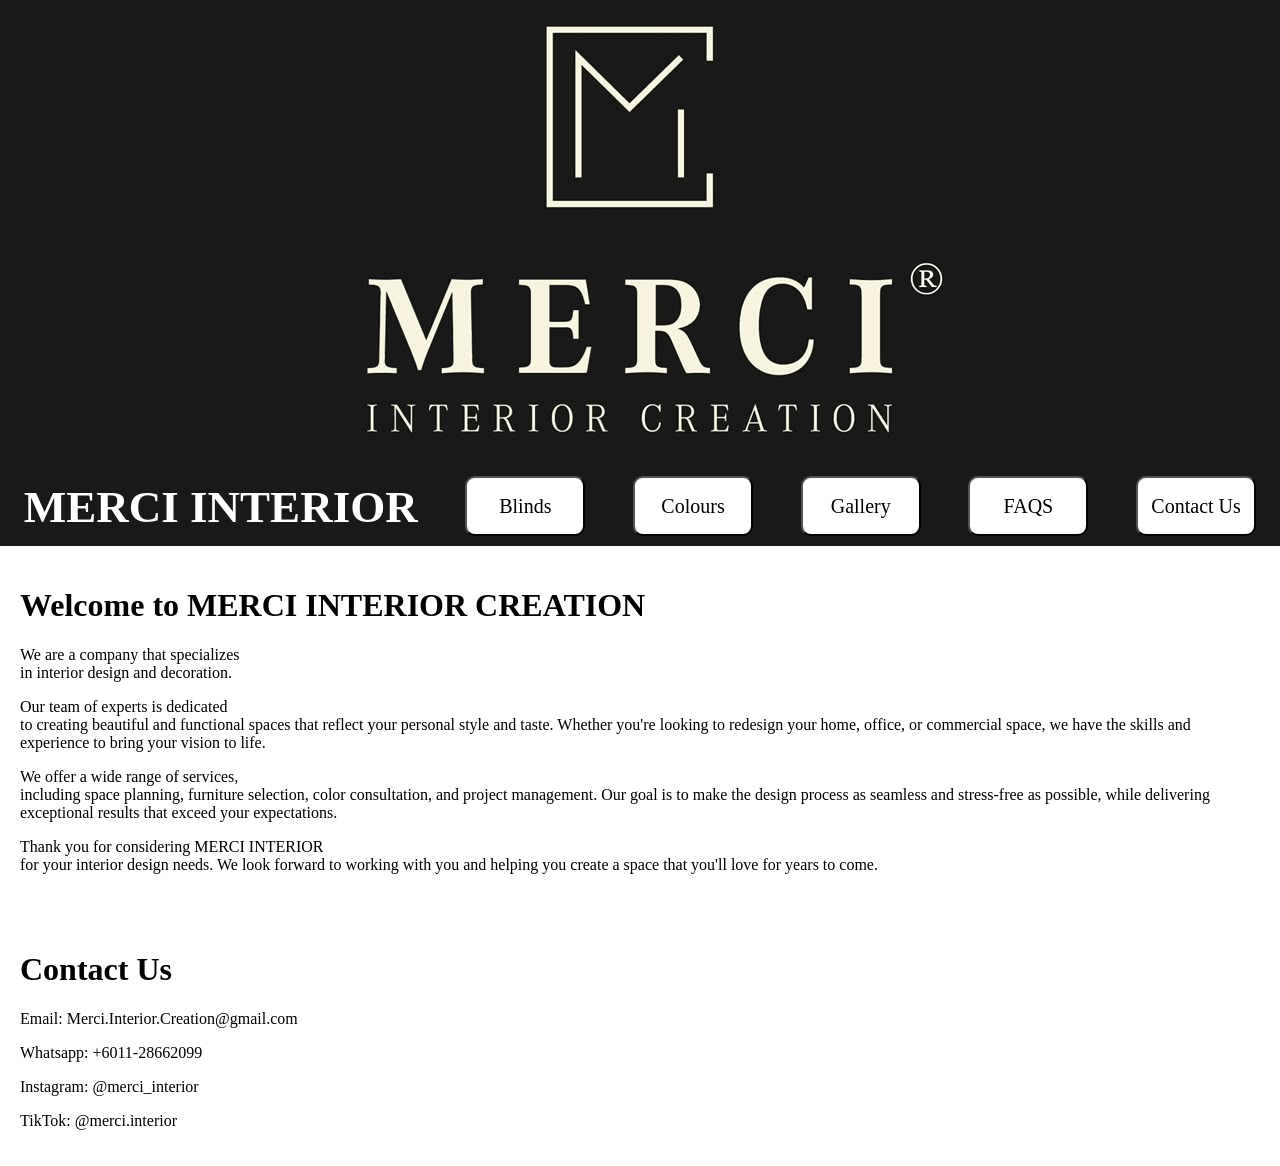
==== index.html @ 15bc0931 "made the header on top of all, and add few more transitions:" ====
<!DOCTYPE html>
<html lang="en">

    <head>
        <title>MERCI INTERIOR</title>
        <link rel="stylesheet" href="style.css">
        <meta name="viewport" content="width=device-width, initial-scale=1.0">
    </head>

    <body>
        <div class="layout">
            <div class="background">
                <img src="images/logo.jpeg" alt="Background Image">
            </div>
            <div class="header">
                <h1>MERCI INTERIOR</h1>
                <button>Blinds</button>
                <button>Colours</button>
                <button>Gallery</button>
                <button>FAQS</button>
                <button>Contact Us</button>
            </div>
            <div class="content">
                <div class="scroll-fade-in">
                    <h1>Welcome to MERCI INTERIOR CREATION</h1>
                    <p>We are a company that specializes <br> in interior design and decoration.</p>
                    <p>Our team of experts is dedicated <br> to creating beautiful and functional spaces that reflect your personal style and taste. Whether you're looking to redesign your home, office, or commercial space, we have the skills and experience to bring your vision to life.</p>
                    <p>We offer a wide range of services, <br>including space planning, furniture selection, color consultation, and project management. Our goal is to make the design process as seamless and stress-free as possible, while delivering exceptional results that exceed your expectations.</p>
                    <p>Thank you for considering MERCI INTERIOR <br>for your interior design needs. We look forward to working with you and helping you create a space that you'll love for years to come.</p>
                </div>
            </div>
            <div class="contact">
                <h1>Contact Us</h1>
                <p>Email: Merci.Interior.Creation@gmail.com</p>
                <p>Whatsapp: +6011-28662099</p>
                <p>Instagram: @merci_interior</p>
                <p>TikTok: @merci.interior</p>
            </div>
        </div>
    </body>

</html>
---- style.css ----
.layout {
    display: grid;
    grid-template-columns: auto;
    grid-template-rows: auto auto auto auto; 
    /* auto= text use how much then the box will be how much */
    /* 1fr= the box will be how much it left, eg if the first box is 400px, then the second box will be 100% - 400px */
    grid-template-areas: 
                        "background "
                        "header"
                        "content"
                        "contact";
}

.background {
    grid-area: background;
}

.background img{
    width: 100%;
    height: auto;
    display: block;
}

.header {
    grid-area: header;
    display: flex;
    justify-content: space-around;
    position: sticky;
    top: 0; /* only works with position eg. sticky. Tells sticky "lock here when you reach the top of the screen"*/
    background-color: #191919;
    z-index: 1; /* make sure the header is on top of the background image */
}

.header h1 {
    font-size: 45px;
    margin: 0;
    padding-top: 15px;
    color: white;
}

.content {
    grid-area: content;
    text-align: left;
}

.contact {
    grid-area: contact;
}

/*
.header, .content, .contact {
    border: 1px solid #000;
} */

.content, .contact {
    margin: 10px;
    padding: 10px;
    gap: 10px;
}

button {
    /* button design */
    background-color: white;
    align-items: center;
    margin-top: 10px;
    margin-bottom: 10px;
    border-radius: 10px;
    cursor: pointer;
    width: 120px;
    height: 60px;

    /* font design */
    font-size: 20px;
    color: black;
    font-family: times new roman, sans-serif;
    text-align: center;
}

button:hover {
    background-color: rgb(236, 236, 236);
    color: black;
    border: transparent;
    transform: scale(1.05);
    box-shadow:0 8px 16px 0 rgba(0,0,0,0.6)
}

body {
    margin: 0;
    padding: 0;
}

@keyframes fadeIn {
    from { 
        opacity: 0;
        transform: translateY(20px);
    }
    to { 
        opacity: 1; 
        transform: translateY(0);
    }
}

.scroll-fade-in {
    /* animation part*/
    animation-name: fadeIn;
    animation-duration: 1s;
    animation-timing-function: ease-in-out;
    animation-fill-mode: forwards;    
    /* ^ Attach the keyframe animation */
    animation-timeline: view();
    /* ^ Bind the animation to viewport scroll progress */
    animation-range: entry 0% cover 30%;
    /* ^ The animation starts when the top edge enters, and finishes by the time it reaches 50% into view */
}

/* idk will use anot, code it first play play hahah 
@keyframes fadeOut {
    from {
        opacity: 1;
        transform: translateY(0);
    }
    to {
        opacity: 0;
        transform: translateY(-20px);
    }
}

.scroll-fade-out {
    /* animation part*/
    animation-name: fadeOut;
    animation-duration: 1s;
    animation-timing-function: ease-out;
    animation-fill-mode: forwards;    
    /* ^ Attach the keyframe animation */
    animation-timeline: view();
    /* ^ Bind the animation to viewport scroll progress */
    animation-range: entry 75% cover 30%;
    /* ^ The animation starts when the top edge enters, and finishes by the time it reaches 30% into view */
/*}

@keyframes fadeRight {
    from {
        opacity: 0;
        transform: translateX(-20px);
    }
    to {
        opacity: 1;
        transform: translateX(0);
    }
}

.scroll-fade-right {
    /* animation part*/
    animation-name: fadeRight;
    animation-duration: 1s;
    animation-timing-function: ease-in-out;
    animation-fill-mode: forwards;    
    /* ^ Attach the keyframe animation */
    animation-timeline: view();
    /* ^ Bind the animation to viewport scroll progress */
    animation-range: entry 0% cover 30%;
    /* ^ The animation starts when the top edge enters, and finishes by the time it reaches 30% into view */
/*} */
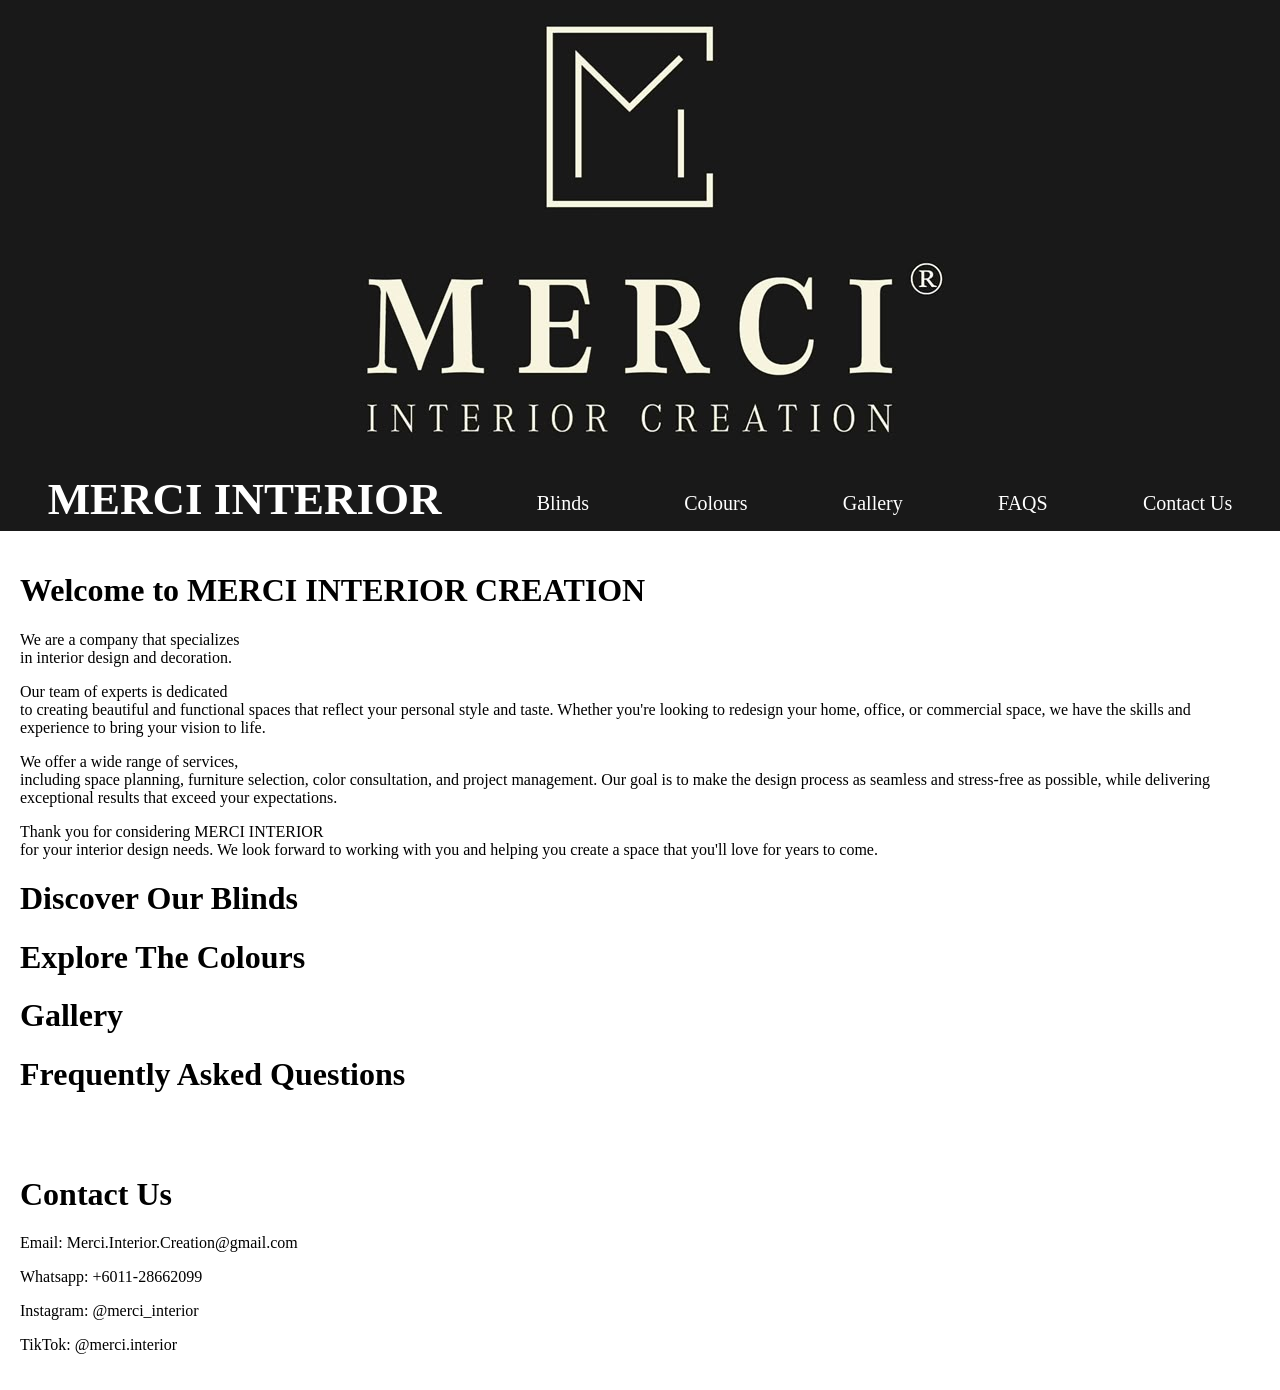
==== commit cbd5302f: "added the scrolling effect, changed to link instead of buttons" ====
--- a/index.html
+++ b/index.html
@@ -14,11 +14,11 @@
             </div>
             <div class="header">
                 <h1>MERCI INTERIOR</h1>
-                <button>Blinds</button>
-                <button>Colours</button>
-                <button>Gallery</button>
-                <button>FAQS</button>
-                <button>Contact Us</button>
+                <p><a href="#blinds">Blinds</a></p>
+                <p><a href="#colours">Colours</a></p>
+                <p><a href="#gallery">Gallery</a></p>
+                <p><a href="#faqs">FAQS</a></p>
+                <p><a href="#contact">Contact Us</a></p>
             </div>
             <div class="content">
                 <div class="scroll-fade-in">
@@ -28,8 +28,20 @@
                     <p>We offer a wide range of services, <br>including space planning, furniture selection, color consultation, and project management. Our goal is to make the design process as seamless and stress-free as possible, while delivering exceptional results that exceed your expectations.</p>
                     <p>Thank you for considering MERCI INTERIOR <br>for your interior design needs. We look forward to working with you and helping you create a space that you'll love for years to come.</p>
                 </div>
+                <div id="blinds" class="scroll-fade-in">
+                    <h1>Discover Our Blinds</h1>
+                </div>
+                <div id="colours" class="scroll-fade-in">
+                    <h1>Explore The Colours</h1>
+                </div>
+                <div id="gallery" class="scroll-fade-in">
+                    <h1>Gallery</h1>
+                </div>
+                <div id="faqs" class="scroll-fade-in">
+                    <h1>Frequently Asked Questions</h1>
+                </div>
             </div>
-            <div class="contact">
+            <div class="contact" id="contact">
                 <h1>Contact Us</h1>
                 <p>Email: Merci.Interior.Creation@gmail.com</p>
                 <p>Whatsapp: +6011-28662099</p>
--- a/style.css
+++ b/style.css
@@ -26,6 +26,7 @@
     display: flex;
     justify-content: space-around;
     position: sticky;
+    align-items: center;
     top: 0; /* only works with position eg. sticky. Tells sticky "lock here when you reach the top of the screen"*/
     background-color: #191919;
     z-index: 1; /* make sure the header is on top of the background image */
@@ -33,9 +34,24 @@
 
 .header h1 {
     font-size: 45px;
-    margin: 0;
-    padding-top: 15px;
+    margin: 0px;
     color: white;
+}
+
+.header a {
+    color: white;
+    font-size: 20px;
+    font-family: Georgia, serif;
+    margin-top: 10px;
+    text-decoration: none;
+    display: inline-block;
+    margin-top: 10px;
+}
+
+.header a:hover {
+    color: rgb(205, 202, 202);
+    transform: scale(1.05);
+    box-shadow:0 8px 16px 0 rgba(0,0,0,0.6)
 }
 
 .content {
@@ -58,9 +74,10 @@
     gap: 10px;
 }
 
-button {
+/* 30/11/2026 choose to not use button, use <a> to jump between sections */
+/*button {
     /* button design */
-    background-color: white;
+    /*background-color: white;
     align-items: center;
     margin-top: 10px;
     margin-bottom: 10px;
@@ -70,19 +87,19 @@
     height: 60px;
 
     /* font design */
-    font-size: 20px;
+    /*font-size: 20px;
     color: black;
-    font-family: times new roman, sans-serif;
+    font-family: Georgia, serif;
     text-align: center;
 }
-
+/*
 button:hover {
     background-color: rgb(236, 236, 236);
     color: black;
     border: transparent;
     transform: scale(1.05);
     box-shadow:0 8px 16px 0 rgba(0,0,0,0.6)
-}
+} */
 
 body {
     margin: 0;
@@ -127,14 +144,14 @@
 
 .scroll-fade-out {
     /* animation part*/
-    animation-name: fadeOut;
+    /*animation-name: fadeOut;
     animation-duration: 1s;
     animation-timing-function: ease-out;
     animation-fill-mode: forwards;    
     /* ^ Attach the keyframe animation */
-    animation-timeline: view();
+    /*animation-timeline: view();
     /* ^ Bind the animation to viewport scroll progress */
-    animation-range: entry 75% cover 30%;
+    /*animation-range: entry 75% cover 30%;
     /* ^ The animation starts when the top edge enters, and finishes by the time it reaches 30% into view */
 /*}
 
@@ -151,13 +168,17 @@
 
 .scroll-fade-right {
     /* animation part*/
-    animation-name: fadeRight;
+    /*animation-name: fadeRight;
     animation-duration: 1s;
     animation-timing-function: ease-in-out;
     animation-fill-mode: forwards;    
     /* ^ Attach the keyframe animation */
-    animation-timeline: view();
+    /*animation-timeline: view();
     /* ^ Bind the animation to viewport scroll progress */
-    animation-range: entry 0% cover 30%;
+    /*animation-range: entry 0% cover 30%;
     /* ^ The animation starts when the top edge enters, and finishes by the time it reaches 30% into view */
 /*} */
+
+html {
+    scroll-behavior: smooth;
+}
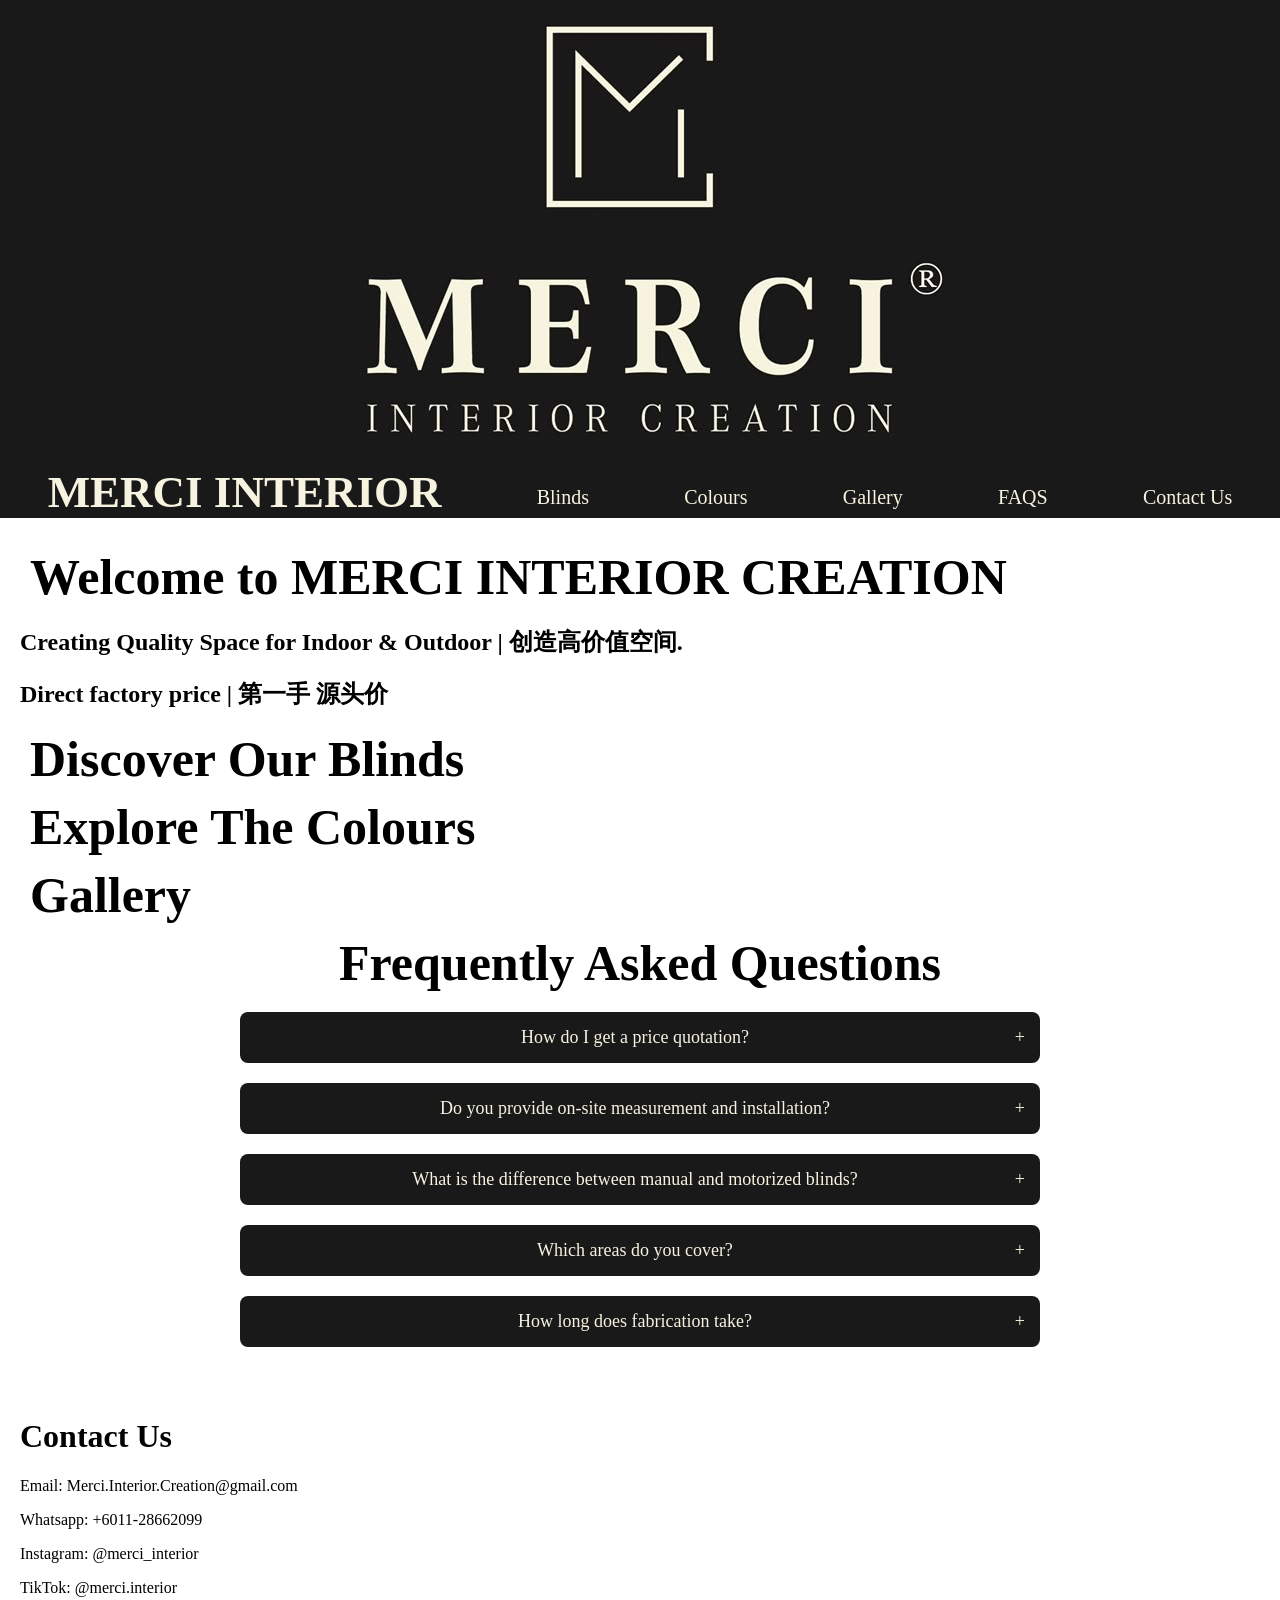
==== commit 037b17d8: "edited faqs and some transition things bruh" ====
--- a/index.html
+++ b/index.html
@@ -12,37 +12,59 @@
             <div class="background">
                 <img src="images/logo.jpeg" alt="Background Image">
             </div>
-            <div class="header">
+            <div class="header headerFade">
                 <h1>MERCI INTERIOR</h1>
-                <p><a href="#blinds">Blinds</a></p>
-                <p><a href="#colours">Colours</a></p>
-                <p><a href="#gallery">Gallery</a></p>
-                <p><a href="#faqs">FAQS</a></p>
-                <p><a href="#contact">Contact Us</a></p>
+                <a href="#blinds">Blinds</a>
+                <a href="#colours">Colours</a>
+                <a href="#gallery">Gallery</a>
+                <a href="#faqs">FAQS</a>
+                <a href="#contact">Contact Us</a>
             </div>
             <div class="content">
-                <div class="scroll-fade-in">
-                    <h1>Welcome to MERCI INTERIOR CREATION</h1>
-                    <p>We are a company that specializes <br> in interior design and decoration.</p>
-                    <p>Our team of experts is dedicated <br> to creating beautiful and functional spaces that reflect your personal style and taste. Whether you're looking to redesign your home, office, or commercial space, we have the skills and experience to bring your vision to life.</p>
-                    <p>We offer a wide range of services, <br>including space planning, furniture selection, color consultation, and project management. Our goal is to make the design process as seamless and stress-free as possible, while delivering exceptional results that exceed your expectations.</p>
-                    <p>Thank you for considering MERCI INTERIOR <br>for your interior design needs. We look forward to working with you and helping you create a space that you'll love for years to come.</p>
+                <div>
+                    <h1 class="scroll-fade-in">Welcome to MERCI INTERIOR CREATION</h1>
+                    <div class="scroll-fade-in">
+                        <h2 class="scroll-fade-in">Creating Quality Space for Indoor & Outdoor | 创造高价值空间.</h2>
+                        <h2 class="scroll-fade-in">Direct factory price | 第一手 源头价</h2>
+                    </div>
                 </div>
-                <div id="blinds" class="scroll-fade-in">
-                    <h1>Discover Our Blinds</h1>
+                <div id="blinds">
+                    <h1 class="scroll-fade-in">Discover Our Blinds</h1>
                 </div>
-                <div id="colours" class="scroll-fade-in">
-                    <h1>Explore The Colours</h1>
+                <div id="colours">
+                    <h1 class="scroll-fade-in">Explore The Colours</h1>
                 </div>
-                <div id="gallery" class="scroll-fade-in">
-                    <h1>Gallery</h1>
+                <div id="gallery">
+                    <h1 class="scroll-fade-in">Gallery</h1>
                 </div>
-                <div id="faqs" class="scroll-fade-in">
-                    <h1>Frequently Asked Questions</h1>
+                <div id="faqs" class="faqs">
+                    <h1 class="scroll-fade-in">Frequently Asked Questions</h1>
+                    <div class="scroll-fade-in">
+                        <details>
+                            <summary>How do I get a price quotation?</summary>
+                            <p>- Send approximate window dimensions (width & height) or window photos to our WhatsApp.</p>
+                        </details>
+                        <details>
+                            <summary>Do you provide on-site measurement and installation?</summary>
+                            <p>- Yes, we provide on-site measurement and installation services. Our team will visit your location to take accurate measurements and ensure a perfect fit for your blinds.</p>
+                        </details>
+                        <details>
+                            <summary>What is the difference between manual and motorized blinds?</summary>
+                            <p>- Manual blinds use a durable roller chain/gearbox, while motorized systems can be controlled via remote or smart app.</p>
+                        </details>
+                        <details>
+                            <summary>Which areas do you cover?</summary>
+                            <p>- We cover the entire country of Malaysia, including Kuala Lumpur, Selangor, Penang, Johor, and other states.</p>
+                        </details>
+                        <details>
+                            <summary>How long does fabrication take?</summary>
+                            <p>- Usually 7–14 working days from finalized measurement to installation.</p>
+                        </details>
+                    </div>
                 </div>
             </div>
             <div class="contact" id="contact">
-                <h1>Contact Us</h1>
+                <h1 class="scroll-fade-right">Contact Us</h1>
                 <p>Email: Merci.Interior.Creation@gmail.com</p>
                 <p>Whatsapp: +6011-28662099</p>
                 <p>Instagram: @merci_interior</p>
--- a/style.css
+++ b/style.css
@@ -35,11 +35,11 @@
 .header h1 {
     font-size: 45px;
     margin: 0px;
-    color: white;
+    color: #f6f3e0;
 }
 
 .header a {
-    color: white;
+    color: #f6f3e0;
     font-size: 20px;
     font-family: Georgia, serif;
     margin-top: 10px;
@@ -49,14 +49,21 @@
 }
 
 .header a:hover {
-    color: rgb(205, 202, 202);
+    color: white;
     transform: scale(1.05);
-    box-shadow:0 8px 16px 0 rgba(0,0,0,0.6)
+    box-shadow:0 8px 16px 0 rgba(0,0,0,0.6);
+    text-decoration: underline;
 }
 
 .content {
     grid-area: content;
     text-align: left;
+}
+
+.content h1 {
+    font-size: 50px;
+    margin: 10px;
+    color: black;
 }
 
 .contact {
@@ -109,7 +116,7 @@
 @keyframes fadeIn {
     from { 
         opacity: 0;
-        transform: translateY(20px);
+        transform: translateY(30px);
     }
     to { 
         opacity: 1; 
@@ -120,6 +127,30 @@
 .scroll-fade-in {
     /* animation part*/
     animation-name: fadeIn;
+    animation-duration: 1.5s;
+    animation-timing-function: ease-in-out;
+    animation-fill-mode: forwards;  
+    /* ^ Attach the keyframe animation */
+    animation-timeline: view();
+    /* ^ Bind the animation to viewport scroll progress */
+    animation-range: entry 0% cover 30%;
+    /* ^ The animation starts when the top edge enters, and finishes by the time it reaches 50% into view */
+}
+
+@keyframes fadeRight {
+    from {
+        opacity: 0;
+        transform: translateX(-30px);
+    }
+    to {
+        opacity: 1;
+        transform: translateX(0);
+    }
+}
+
+.scroll-fade-right {
+    /* animation part*/
+    animation-name: fadeRight;
     animation-duration: 1s;
     animation-timing-function: ease-in-out;
     animation-fill-mode: forwards;    
@@ -127,58 +158,60 @@
     animation-timeline: view();
     /* ^ Bind the animation to viewport scroll progress */
     animation-range: entry 0% cover 30%;
-    /* ^ The animation starts when the top edge enters, and finishes by the time it reaches 50% into view */
-}
-
-/* idk will use anot, code it first play play hahah 
-@keyframes fadeOut {
-    from {
-        opacity: 1;
-        transform: translateY(0);
-    }
-    to {
-        opacity: 0;
-        transform: translateY(-20px);
-    }
-}
-
-.scroll-fade-out {
-    /* animation part*/
-    /*animation-name: fadeOut;
-    animation-duration: 1s;
-    animation-timing-function: ease-out;
-    animation-fill-mode: forwards;    
-    /* ^ Attach the keyframe animation */
-    /*animation-timeline: view();
-    /* ^ Bind the animation to viewport scroll progress */
-    /*animation-range: entry 75% cover 30%;
     /* ^ The animation starts when the top edge enters, and finishes by the time it reaches 30% into view */
-/*}
-
-@keyframes fadeRight {
-    from {
-        opacity: 0;
-        transform: translateX(-20px);
-    }
-    to {
-        opacity: 1;
-        transform: translateX(0);
-    }
-}
-
-.scroll-fade-right {
-    /* animation part*/
-    /*animation-name: fadeRight;
-    animation-duration: 1s;
-    animation-timing-function: ease-in-out;
-    animation-fill-mode: forwards;    
-    /* ^ Attach the keyframe animation */
-    /*animation-timeline: view();
-    /* ^ Bind the animation to viewport scroll progress */
-    /*animation-range: entry 0% cover 30%;
-    /* ^ The animation starts when the top edge enters, and finishes by the time it reaches 30% into view */
-/*} */
+}
 
 html {
     scroll-behavior: smooth;
+    scroll-padding-top: 60px
+}
+
+details {
+    cursor: pointer;
+    margin: auto;
+    margin-top: 0;
+    padding: 10px;
+    width: 800px;
+}
+
+summary {
+    list-style: none;
+    font-size: 18px;
+    font-family: Georgia, serif;
+    padding: 15px;
+    cursor: pointer;
+    background-color: #191919;
+    color: #f6f3e0;
+    border-radius: 8px;
+}
+
+summary:hover {
+    color: white;
+    box-shadow: 0 8px 16px 0 rgba(0,0,0,0.6);
+    transform: scale(1.05);
+}
+
+summary::-webkit-details-marker {
+    display: none;
+}
+
+summary::after {
+    content: '+'; /* shows + when closed */
+    float: right;
+}
+
+details[open] summary::after {
+    content: '−'; /* shows - when open */
+}
+
+details p {
+    font-size: 18px;
+    font-family: Georgia, serif;
+    padding: 5px;
+    border: 1px solid;
+    border-radius: 10px;
+}
+
+.faqs {
+    text-align: center;
 }
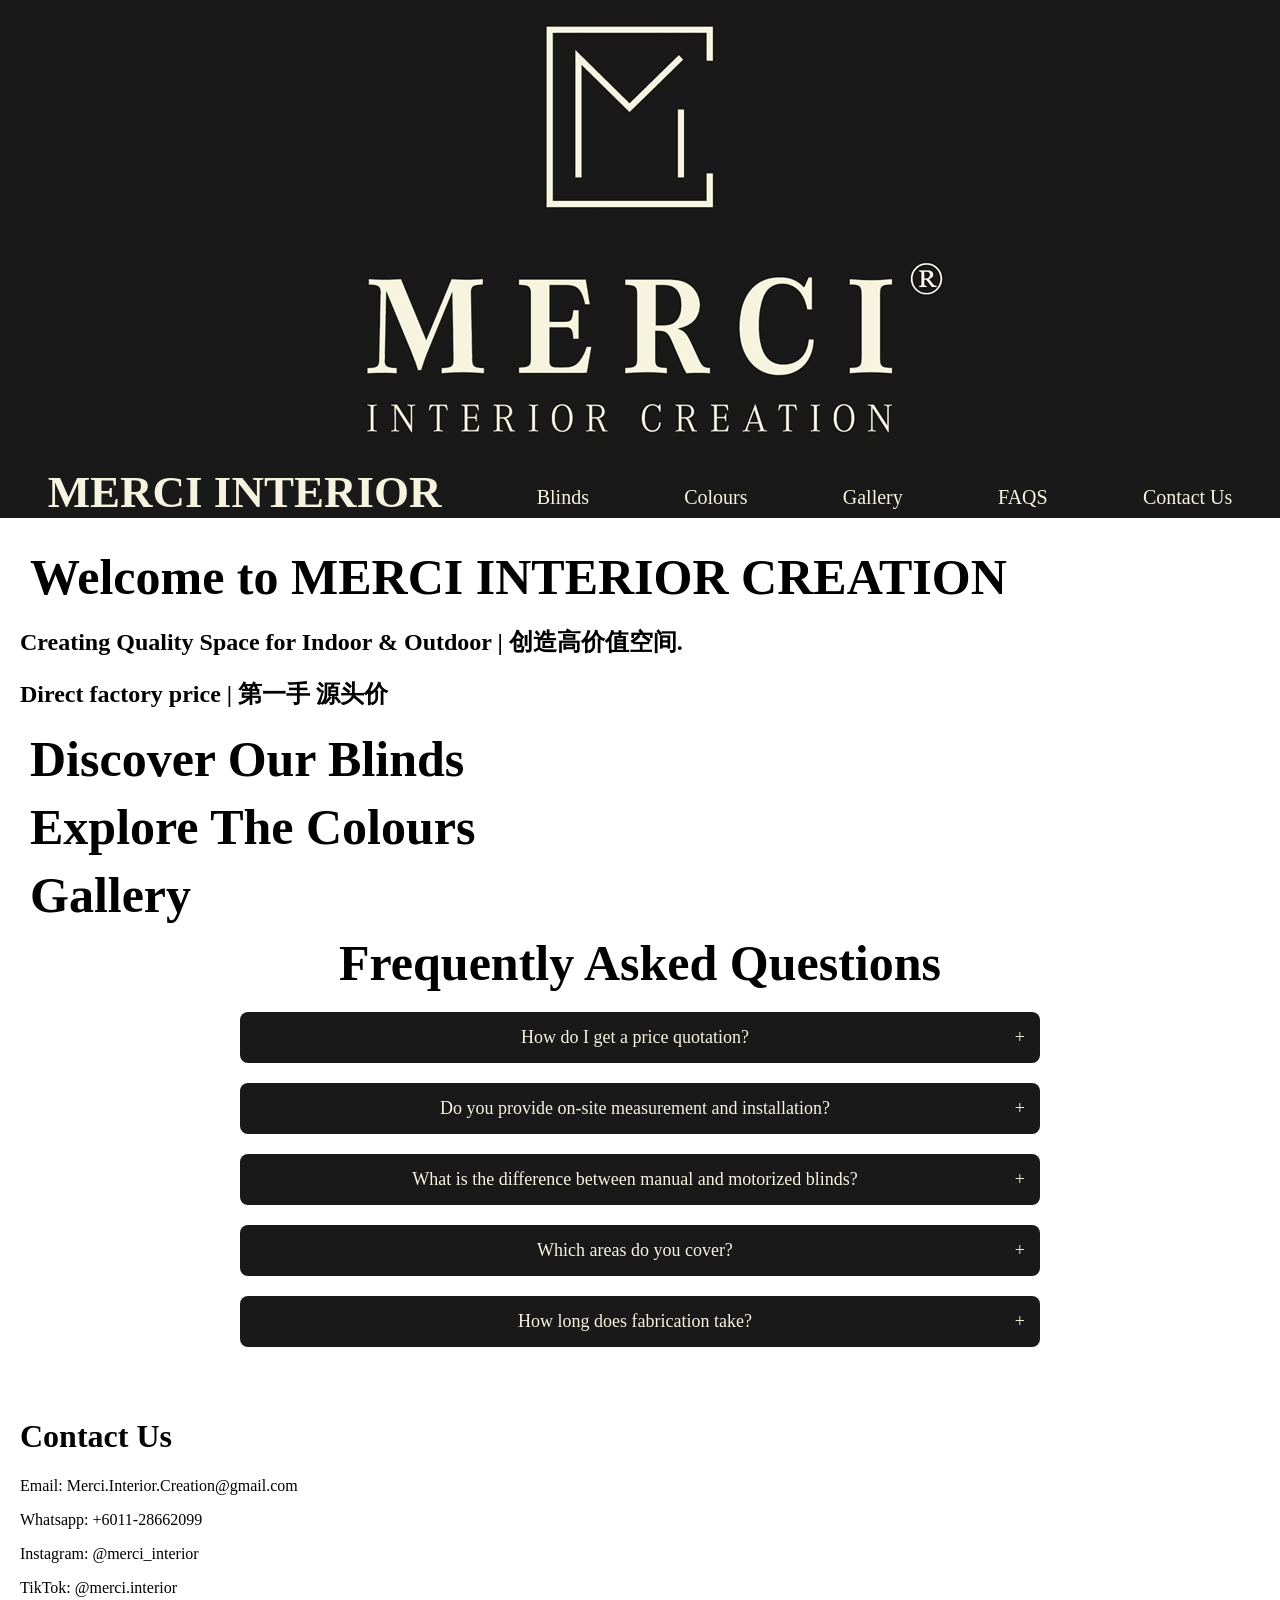
==== commit e7b135c0: "changed the fading effects for faqs" ====
--- a/index.html
+++ b/index.html
@@ -39,24 +39,24 @@
                 </div>
                 <div id="faqs" class="faqs">
                     <h1 class="scroll-fade-in">Frequently Asked Questions</h1>
-                    <div class="scroll-fade-in">
-                        <details>
+                    <div>
+                        <details class="scroll-fade-right">
                             <summary>How do I get a price quotation?</summary>
                             <p>- Send approximate window dimensions (width & height) or window photos to our WhatsApp.</p>
                         </details>
-                        <details>
+                        <details class="scroll-fade-right">
                             <summary>Do you provide on-site measurement and installation?</summary>
                             <p>- Yes, we provide on-site measurement and installation services. Our team will visit your location to take accurate measurements and ensure a perfect fit for your blinds.</p>
                         </details>
-                        <details>
+                        <details class="scroll-fade-right">
                             <summary>What is the difference between manual and motorized blinds?</summary>
                             <p>- Manual blinds use a durable roller chain/gearbox, while motorized systems can be controlled via remote or smart app.</p>
                         </details>
-                        <details>
+                        <details class="scroll-fade-right">
                             <summary>Which areas do you cover?</summary>
                             <p>- We cover the entire country of Malaysia, including Kuala Lumpur, Selangor, Penang, Johor, and other states.</p>
                         </details>
-                        <details>
+                        <details class="scroll-fade-right">
                             <summary>How long does fabrication take?</summary>
                             <p>- Usually 7–14 working days from finalized measurement to installation.</p>
                         </details>
--- a/style.css
+++ b/style.css
@@ -157,7 +157,7 @@
     /* ^ Attach the keyframe animation */
     animation-timeline: view();
     /* ^ Bind the animation to viewport scroll progress */
-    animation-range: entry 0% cover 30%;
+    animation-range: entry 0% cover 20%;
     /* ^ The animation starts when the top edge enters, and finishes by the time it reaches 30% into view */
 }
 
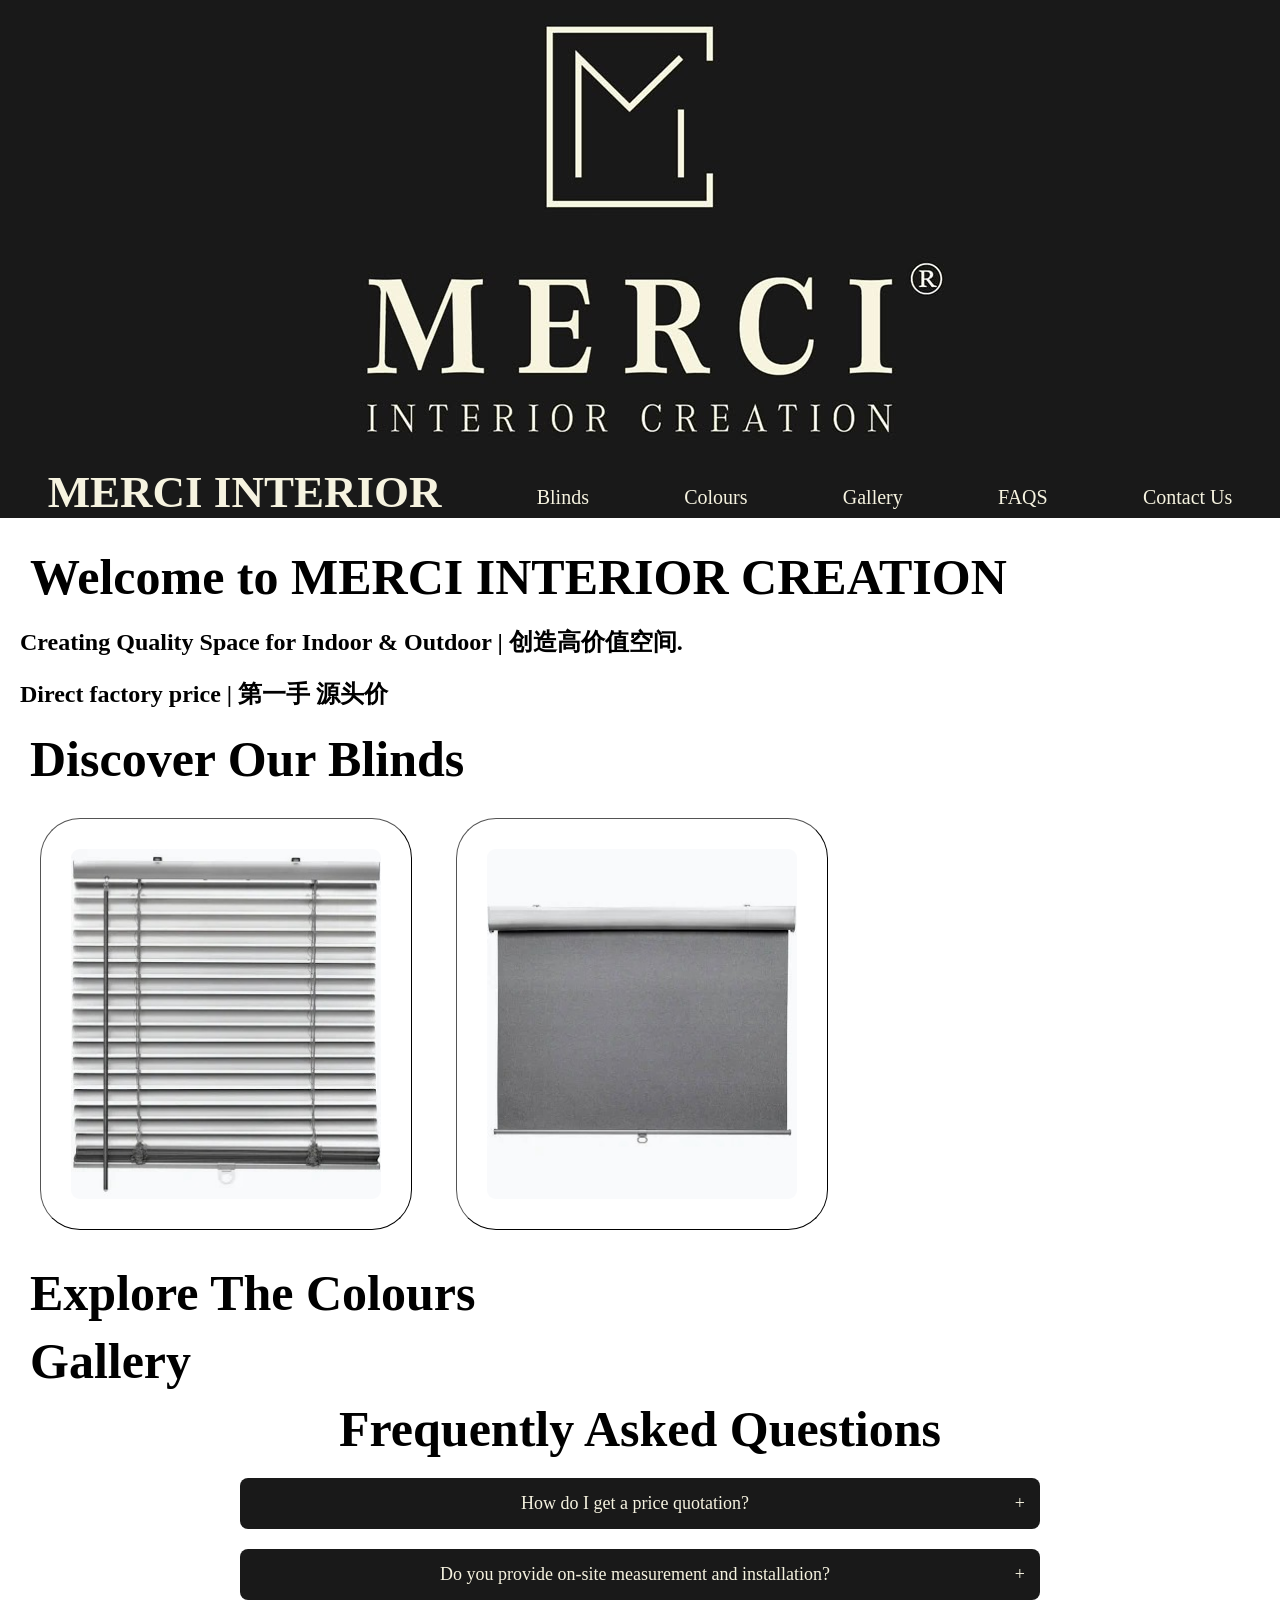
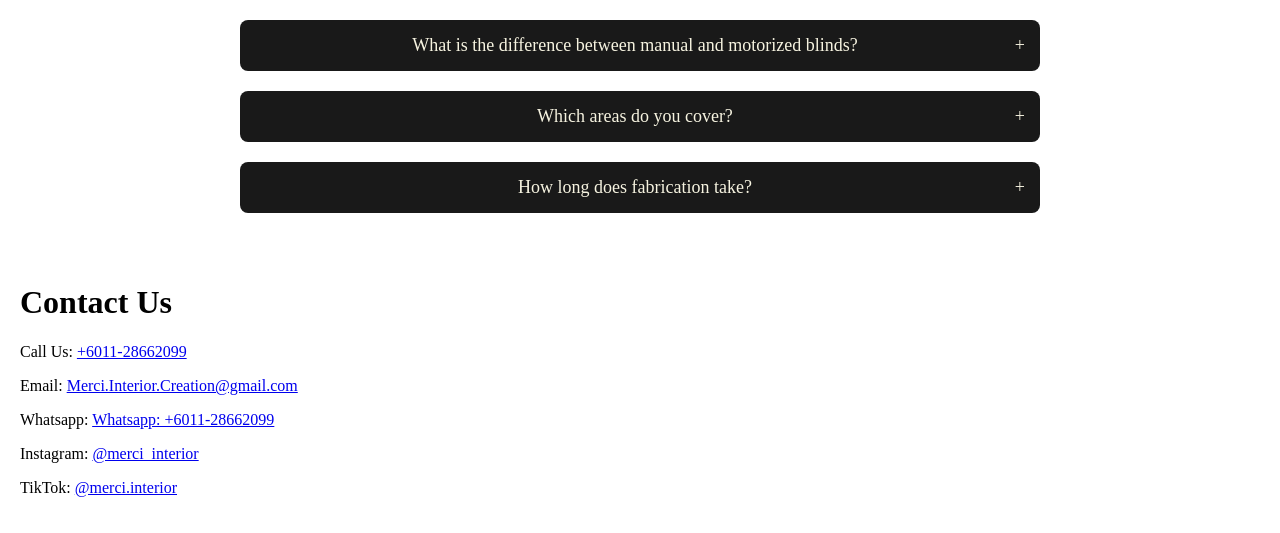
==== commit 0ab3f017: "added link to contact methods" ====
--- a/index.html
+++ b/index.html
@@ -30,6 +30,10 @@
                 </div>
                 <div id="blinds">
                     <h1 class="scroll-fade-in">Discover Our Blinds</h1>
+                    <div class="scroll-fade-right">
+                        <img src="images/zebrablind.jpeg" alt="Zebra Blinds">
+                        <img src="images/rollerblind.jpeg" alt="Roller Blinds">
+                    </div>
                 </div>
                 <div id="colours">
                     <h1 class="scroll-fade-in">Explore The Colours</h1>
@@ -46,7 +50,8 @@
                         </details>
                         <details class="scroll-fade-right">
                             <summary>Do you provide on-site measurement and installation?</summary>
-                            <p>- Yes, we provide on-site measurement and installation services. Our team will visit your location to take accurate measurements and ensure a perfect fit for your blinds.</p>
+                            <p>- Yes, we provide on-site measurement and installation services.</p>
+                            <p>- Our team will visit your location to take accurate measurements and ensure a perfect fit for your blinds.</p>
                         </details>
                         <details class="scroll-fade-right">
                             <summary>What is the difference between manual and motorized blinds?</summary>
@@ -58,17 +63,18 @@
                         </details>
                         <details class="scroll-fade-right">
                             <summary>How long does fabrication take?</summary>
-                            <p>- Usually 7–14 working days from finalized measurement to installation.</p>
+                            <p>- Usually 7~14 working days from finalized measurement to installation.</p>
                         </details>
                     </div>
                 </div>
             </div>
             <div class="contact" id="contact">
                 <h1 class="scroll-fade-right">Contact Us</h1>
-                <p>Email: Merci.Interior.Creation@gmail.com</p>
-                <p>Whatsapp: +6011-28662099</p>
-                <p>Instagram: @merci_interior</p>
-                <p>TikTok: @merci.interior</p>
+                <p>Call Us: <a href="tel:+601128662099">+6011-28662099</a></p>
+                <p>Email: <a href="mailto:Merci.Interior.Creation@gmail.com">Merci.Interior.Creation@gmail.com</a></p>
+                <p>Whatsapp: <a href="https://wa.me/601128662099" target="_blank">Whatsapp: +6011-28662099</a></p>
+                <p>Instagram: <a href="https://www.instagram.com/merci_interior?mdxt=MXM0bG9sano1MDA0MQ==" target="_blank">@merci_interior</a></p>
+                <p>TikTok: <a href="https://www.tiktok.com/@merci.interior" target="_blank">@merci.interior</a></p>
             </div>
         </div>
     </body>
--- a/style.css
+++ b/style.css
@@ -151,13 +151,12 @@
 .scroll-fade-right {
     /* animation part*/
     animation-name: fadeRight;
-    animation-duration: 1s;
     animation-timing-function: ease-in-out;
     animation-fill-mode: forwards;    
     /* ^ Attach the keyframe animation */
     animation-timeline: view();
     /* ^ Bind the animation to viewport scroll progress */
-    animation-range: entry 0% cover 20%;
+    animation-range: entry 0% cover 30%;
     /* ^ The animation starts when the top edge enters, and finishes by the time it reaches 30% into view */
 }
 
@@ -214,4 +213,19 @@
 
 .faqs {
     text-align: center;
+}
+
+#blinds img {
+    border: 1px solid black;
+    border-style: outset;
+    border-radius: 40px;
+    width: 310px;
+    height: 350px;
+    padding: 30px;
+    margin: 20px;
+}
+
+#blinds img:hover {
+    box-shadow: 0 8px 16px 0 rgba(0,0,0,0.6);
+    transform: scale(1.05);
 }
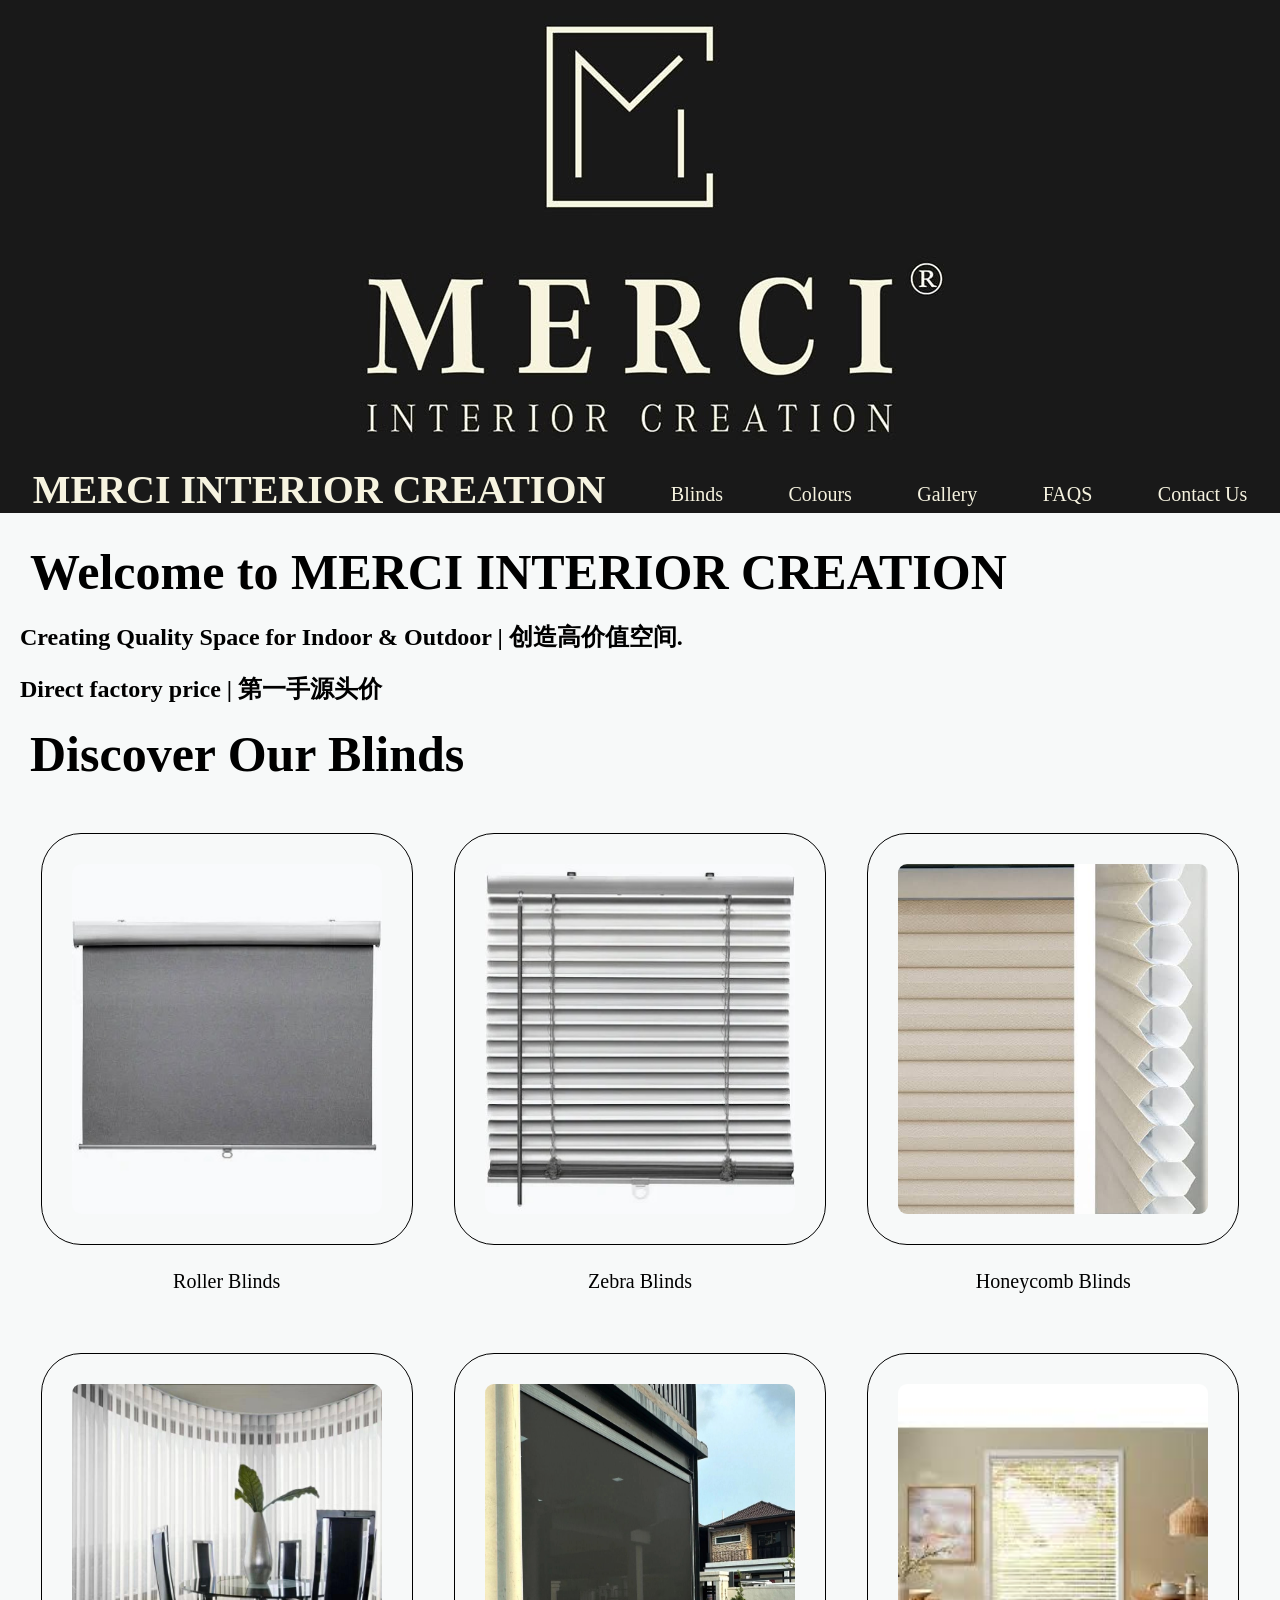
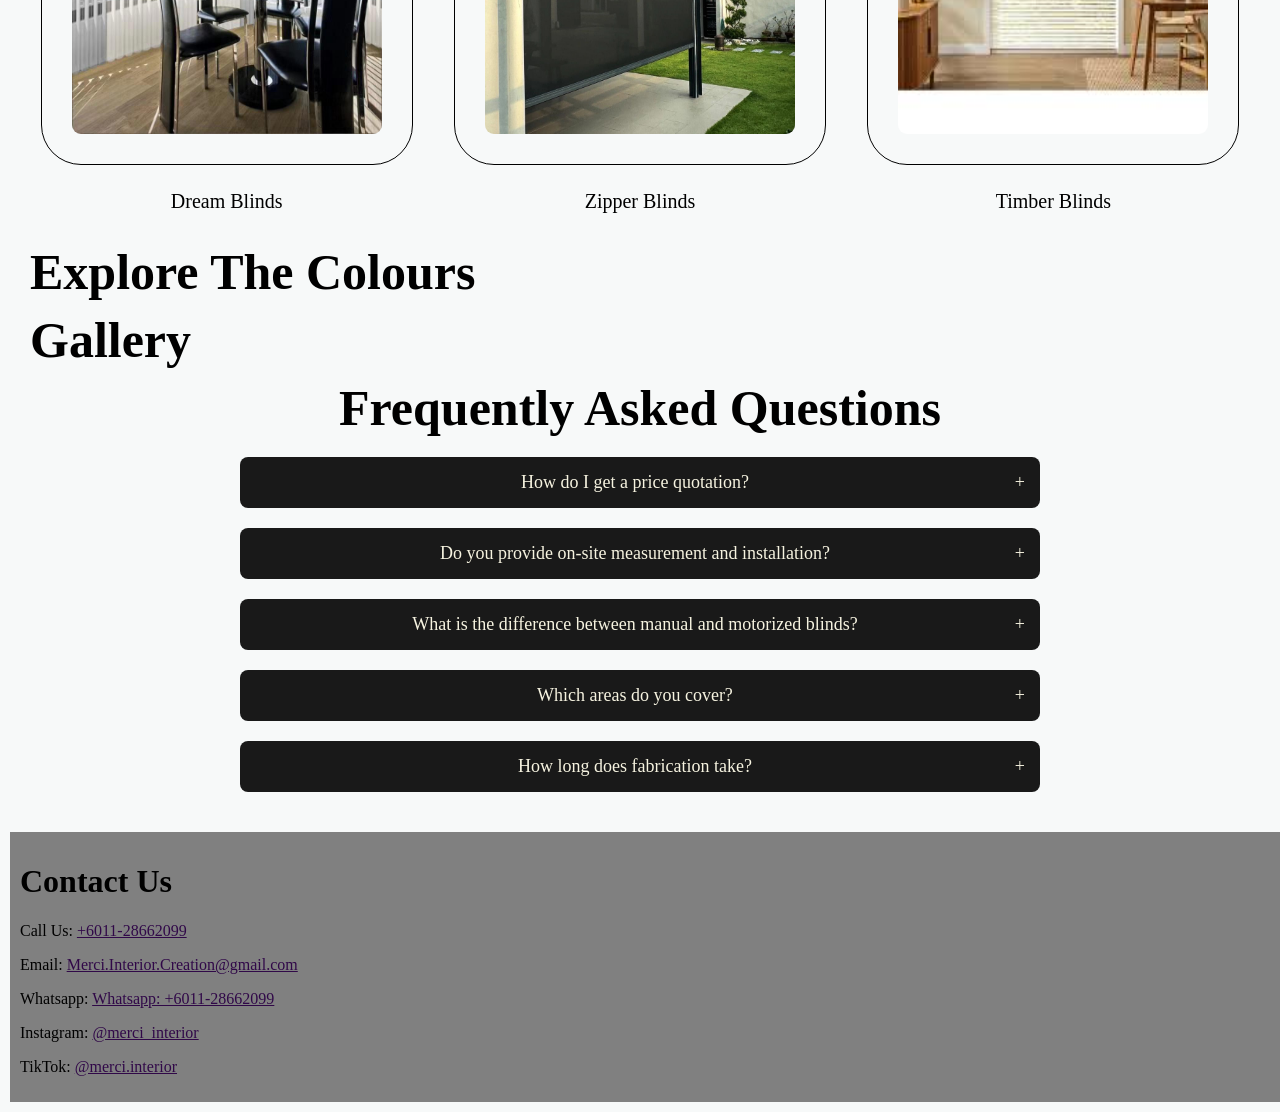
==== commit 0a19c798: "added images to blinds but gotta change in the future cause not our ori one :P" ====
--- a/index.html
+++ b/index.html
@@ -13,7 +13,7 @@
                 <img src="images/logo.jpeg" alt="Background Image">
             </div>
             <div class="header headerFade">
-                <h1>MERCI INTERIOR</h1>
+                <h1>MERCI INTERIOR CREATION</h1>
                 <a href="#blinds">Blinds</a>
                 <a href="#colours">Colours</a>
                 <a href="#gallery">Gallery</a>
@@ -25,15 +25,17 @@
                     <h1 class="scroll-fade-in">Welcome to MERCI INTERIOR CREATION</h1>
                     <div class="scroll-fade-in">
                         <h2 class="scroll-fade-in">Creating Quality Space for Indoor & Outdoor | 创造高价值空间.</h2>
-                        <h2 class="scroll-fade-in">Direct factory price | 第一手 源头价</h2>
+                        <h2 class="scroll-fade-in">Direct factory price | 第一手源头价</h2>
                     </div>
                 </div>
-                <div id="blinds">
-                    <h1 class="scroll-fade-in">Discover Our Blinds</h1>
-                    <div class="scroll-fade-right">
-                        <img src="images/zebrablind.jpeg" alt="Zebra Blinds">
-                        <img src="images/rollerblind.jpeg" alt="Roller Blinds">
-                    </div>
+                <h1 class="scroll-fade-in">Discover Our Blinds</h1>
+                <div id="blinds" class="scroll-fade-right">
+                    <p><img class="roller" src="images/roller.jpeg" alt="Roller Blinds">Roller Blinds</p>
+                    <p><img class="zebra" src="images/zebra.jpeg" alt="Zebra Blinds">Zebra Blinds</p>
+                    <p><img class="zebra" src="images/honeycomb.jpg" alt="Honeycomb Blinds">Honeycomb Blinds</p>
+                    <p><img class="zebra" src="images/dream.jpeg" alt="Dream Blinds">Dream Blinds</p>
+                    <p><img class="zebra" src="images/zipper.jpeg" alt="Zipper Blinds">Zipper Blinds</p>
+                    <p><img class="zebra" src="images/timber.jpg" alt="Timber Blinds">Timber Blinds</p>
                 </div>
                 <div id="colours">
                     <h1 class="scroll-fade-in">Explore The Colours</h1>
--- a/style.css
+++ b/style.css
@@ -1,19 +1,24 @@
+
+body {
+    margin: 0;
+    padding: 0;
+}
+
 .layout {
+    background-color: rgb(247, 249, 249);
     display: grid;
     grid-template-columns: auto;
     grid-template-rows: auto auto auto auto; 
     /* auto= text use how much then the box will be how much */
     /* 1fr= the box will be how much it left, eg if the first box is 400px, then the second box will be 100% - 400px */
     grid-template-areas: 
-                        "background "
+                        "background"
                         "header"
                         "content"
                         "contact";
 }
 
-.background {
-    grid-area: background;
-}
+.background {grid-area: background;}
 
 .background img{
     width: 100%;
@@ -33,9 +38,10 @@
 }
 
 .header h1 {
-    font-size: 45px;
+    font-size: 40px;
     margin: 0px;
     color: #f6f3e0;
+    text-align: left;
 }
 
 .header a {
@@ -68,7 +74,14 @@
 
 .contact {
     grid-area: contact;
-}
+    background-color: grey;
+    width: 100%;
+    display: block;
+}
+
+.contact a {color: rgb(48, 8, 72);}
+.contact a:hover {color: black;}
+.contact a:visited {color: rgb(18, 18, 130);}
 
 /*
 .header, .content, .contact {
@@ -108,11 +121,6 @@
     box-shadow:0 8px 16px 0 rgba(0,0,0,0.6)
 } */
 
-body {
-    margin: 0;
-    padding: 0;
-}
-
 @keyframes fadeIn {
     from { 
         opacity: 0;
@@ -133,14 +141,14 @@
     /* ^ Attach the keyframe animation */
     animation-timeline: view();
     /* ^ Bind the animation to viewport scroll progress */
-    animation-range: entry 0% cover 30%;
+    animation-range: entry 0% cover 40%;
     /* ^ The animation starts when the top edge enters, and finishes by the time it reaches 50% into view */
 }
 
 @keyframes fadeRight {
     from {
         opacity: 0;
-        transform: translateX(-30px);
+        transform: translateX(-80px);
     }
     to {
         opacity: 1;
@@ -156,7 +164,7 @@
     /* ^ Attach the keyframe animation */
     animation-timeline: view();
     /* ^ Bind the animation to viewport scroll progress */
-    animation-range: entry 0% cover 30%;
+    animation-range: entry 0% cover 20%;
     /* ^ The animation starts when the top edge enters, and finishes by the time it reaches 30% into view */
 }
 
@@ -215,9 +223,29 @@
     text-align: center;
 }
 
+#blinds {
+    display: grid;
+    grid-template-columns: 1fr 1fr 1fr;
+    grid-template-rows: 1fr 1fr;
+    grid-template-areas: "roller zebra honeycomb"
+                         "dream zipper timber";
+
+    /* for the text */
+    text-align: center;
+    font-size: 20px;
+}
+
+.roller {grid-area: roller;}
+.zebra {grid-area: zebra;}
+.honeycomb {grid-area: honeycomb;}
+.dream {grid-area: dream;}
+.zipper {grid-area: zipper;}
+.timber {grid-area: timber;}
+
+
 #blinds img {
     border: 1px solid black;
-    border-style: outset;
+    margin: center;
     border-radius: 40px;
     width: 310px;
     height: 350px;
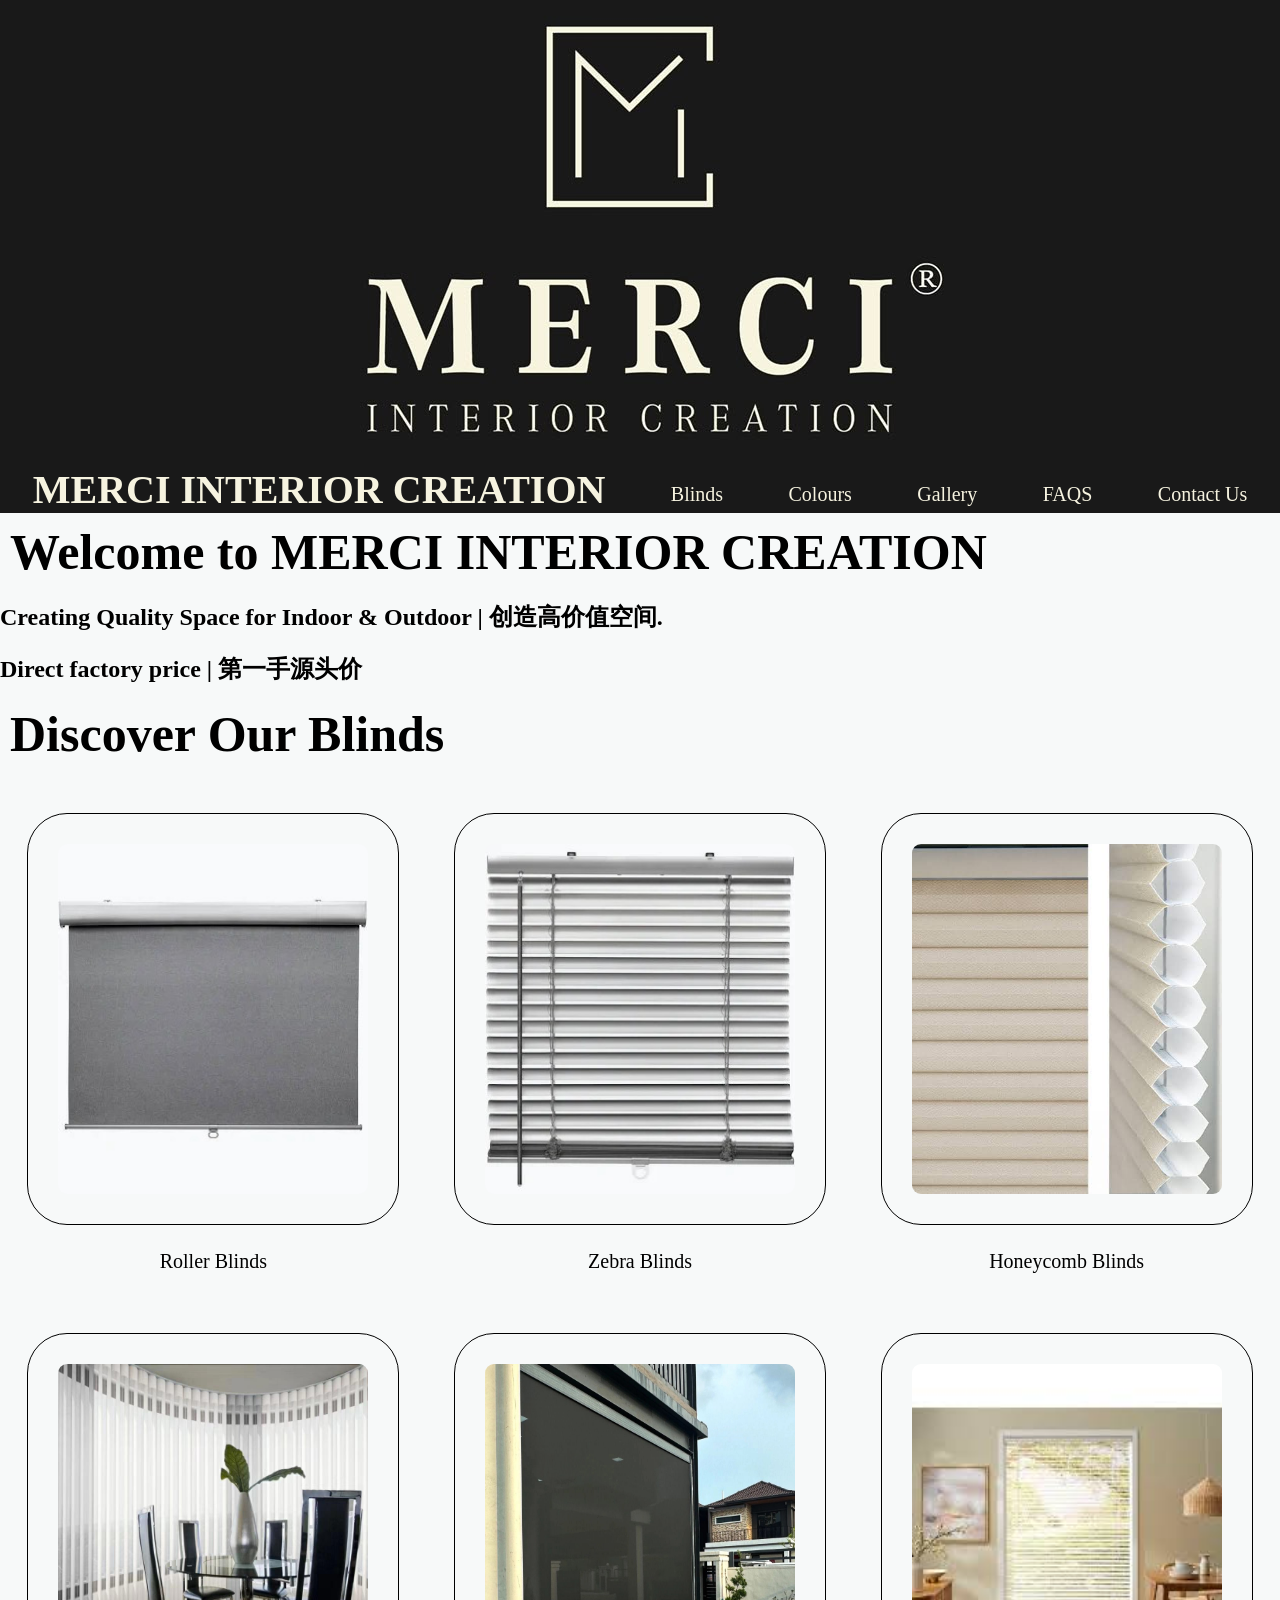
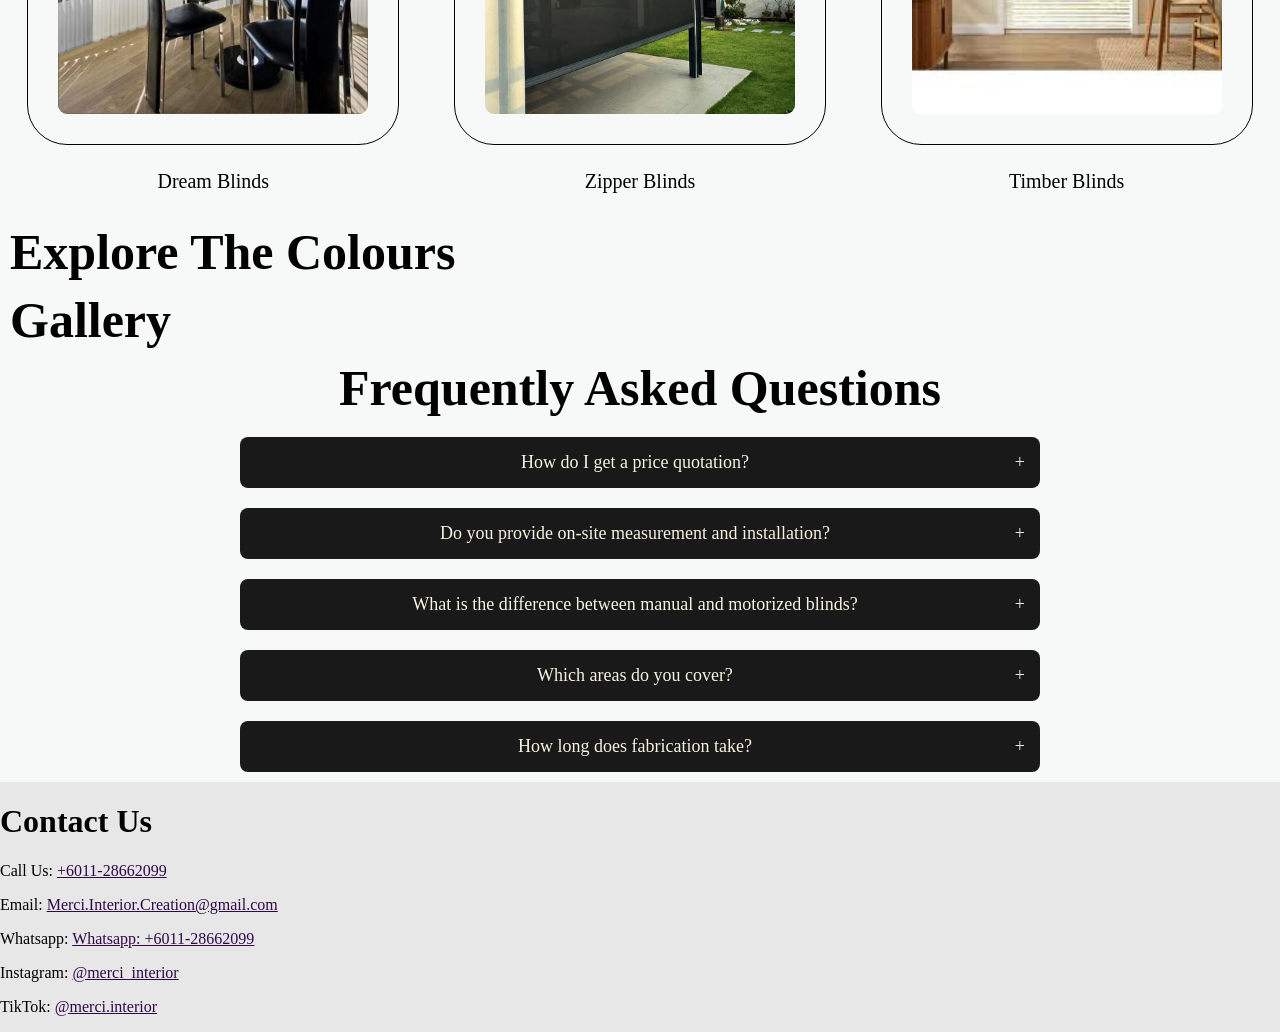
==== commit 0f2846e3: "edited the codes lmao make it easier and fixed some problems" ====
--- a/index.html
+++ b/index.html
@@ -28,14 +28,16 @@
                         <h2 class="scroll-fade-in">Direct factory price | 第一手源头价</h2>
                     </div>
                 </div>
-                <h1 class="scroll-fade-in">Discover Our Blinds</h1>
-                <div id="blinds" class="scroll-fade-right">
-                    <p><img class="roller" src="images/roller.jpeg" alt="Roller Blinds">Roller Blinds</p>
-                    <p><img class="zebra" src="images/zebra.jpeg" alt="Zebra Blinds">Zebra Blinds</p>
-                    <p><img class="zebra" src="images/honeycomb.jpg" alt="Honeycomb Blinds">Honeycomb Blinds</p>
-                    <p><img class="zebra" src="images/dream.jpeg" alt="Dream Blinds">Dream Blinds</p>
-                    <p><img class="zebra" src="images/zipper.jpeg" alt="Zipper Blinds">Zipper Blinds</p>
-                    <p><img class="zebra" src="images/timber.jpg" alt="Timber Blinds">Timber Blinds</p>
+                <div id="blinds"> 
+                    <h1 class="scroll-fade-in">Discover Our Blinds</h1>
+                    <div class="blinds">
+                        <p><img class="roller" src="images/roller.jpeg" alt="Roller Blinds">Roller Blinds</p>
+                        <p><img class="zebra" src="images/zebra.jpeg" alt="Zebra Blinds">Zebra Blinds</p>
+                        <p><img class="zebra" src="images/honeycomb.jpg" alt="Honeycomb Blinds">Honeycomb Blinds</p>
+                        <p><img class="zebra" src="images/dream.jpeg" alt="Dream Blinds">Dream Blinds</p>
+                        <p><img class="zebra" src="images/zipper.jpeg" alt="Zipper Blinds">Zipper Blinds</p>
+                        <p><img class="zebra" src="images/timber.jpg" alt="Timber Blinds">Timber Blinds</p>
+                    </div>
                 </div>
                 <div id="colours">
                     <h1 class="scroll-fade-in">Explore The Colours</h1>
@@ -46,24 +48,24 @@
                 <div id="faqs" class="faqs">
                     <h1 class="scroll-fade-in">Frequently Asked Questions</h1>
                     <div>
-                        <details class="scroll-fade-right">
+                        <details>
                             <summary>How do I get a price quotation?</summary>
                             <p>- Send approximate window dimensions (width & height) or window photos to our WhatsApp.</p>
                         </details>
-                        <details class="scroll-fade-right">
+                        <details>
                             <summary>Do you provide on-site measurement and installation?</summary>
                             <p>- Yes, we provide on-site measurement and installation services.</p>
                             <p>- Our team will visit your location to take accurate measurements and ensure a perfect fit for your blinds.</p>
                         </details>
-                        <details class="scroll-fade-right">
+                        <details>
                             <summary>What is the difference between manual and motorized blinds?</summary>
                             <p>- Manual blinds use a durable roller chain/gearbox, while motorized systems can be controlled via remote or smart app.</p>
                         </details>
-                        <details class="scroll-fade-right">
+                        <details>
                             <summary>Which areas do you cover?</summary>
                             <p>- We cover the entire country of Malaysia, including Kuala Lumpur, Selangor, Penang, Johor, and other states.</p>
                         </details>
-                        <details class="scroll-fade-right">
+                        <details>
                             <summary>How long does fabrication take?</summary>
                             <p>- Usually 7~14 working days from finalized measurement to installation.</p>
                         </details>
--- a/style.css
+++ b/style.css
@@ -74,7 +74,7 @@
 
 .contact {
     grid-area: contact;
-    background-color: grey;
+    background-color: rgb(231, 231, 231);
     width: 100%;
     display: block;
 }
@@ -82,17 +82,6 @@
 .contact a {color: rgb(48, 8, 72);}
 .contact a:hover {color: black;}
 .contact a:visited {color: rgb(18, 18, 130);}
-
-/*
-.header, .content, .contact {
-    border: 1px solid #000;
-} */
-
-.content, .contact {
-    margin: 10px;
-    padding: 10px;
-    gap: 10px;
-}
 
 /* 30/11/2026 choose to not use button, use <a> to jump between sections */
 /*button {
@@ -123,11 +112,9 @@
 
 @keyframes fadeIn {
     from { 
-        opacity: 0;
         transform: translateY(30px);
     }
     to { 
-        opacity: 1; 
         transform: translateY(0);
     }
 }
@@ -148,7 +135,7 @@
 @keyframes fadeRight {
     from {
         opacity: 0;
-        transform: translateX(-80px);
+        transform: translateX(-100px);
     }
     to {
         opacity: 1;
@@ -164,13 +151,13 @@
     /* ^ Attach the keyframe animation */
     animation-timeline: view();
     /* ^ Bind the animation to viewport scroll progress */
-    animation-range: entry 0% cover 20%;
+    animation-range: entry 0% cover 30%;
     /* ^ The animation starts when the top edge enters, and finishes by the time it reaches 30% into view */
 }
 
 html {
     scroll-behavior: smooth;
-    scroll-padding-top: 60px
+    scroll-padding-top: 60px;
 }
 
 details {
@@ -223,16 +210,32 @@
     text-align: center;
 }
 
-#blinds {
+.faqs details {
+    /* scroll-fade-right */
+    animation-name: fadeRight;
+    animation-timing-function: ease-in-out;
+    animation-fill-mode: forwards;    
+    animation-timeline: view();
+    animation-range: entry 0% cover 30%;
+}
+
+.blinds {
     display: grid;
     grid-template-columns: 1fr 1fr 1fr;
     grid-template-rows: 1fr 1fr;
     grid-template-areas: "roller zebra honeycomb"
                          "dream zipper timber";
-
-    /* for the text */
+}
+
+.blinds p {
     text-align: center;
     font-size: 20px;
+    /* scroll-fade-right */
+    animation-name: fadeRight;
+    animation-timing-function: ease-in-out;
+    animation-fill-mode: forwards;    
+    animation-timeline: view();
+    animation-range: entry 0% cover 30%;
 }
 
 .roller {grid-area: roller;}
@@ -243,7 +246,7 @@
 .timber {grid-area: timber;}
 
 
-#blinds img {
+.blinds img {
     border: 1px solid black;
     margin: center;
     border-radius: 40px;
@@ -253,7 +256,7 @@
     margin: 20px;
 }
 
-#blinds img:hover {
+.blinds img:hover {
     box-shadow: 0 8px 16px 0 rgba(0,0,0,0.6);
     transform: scale(1.05);
 }
